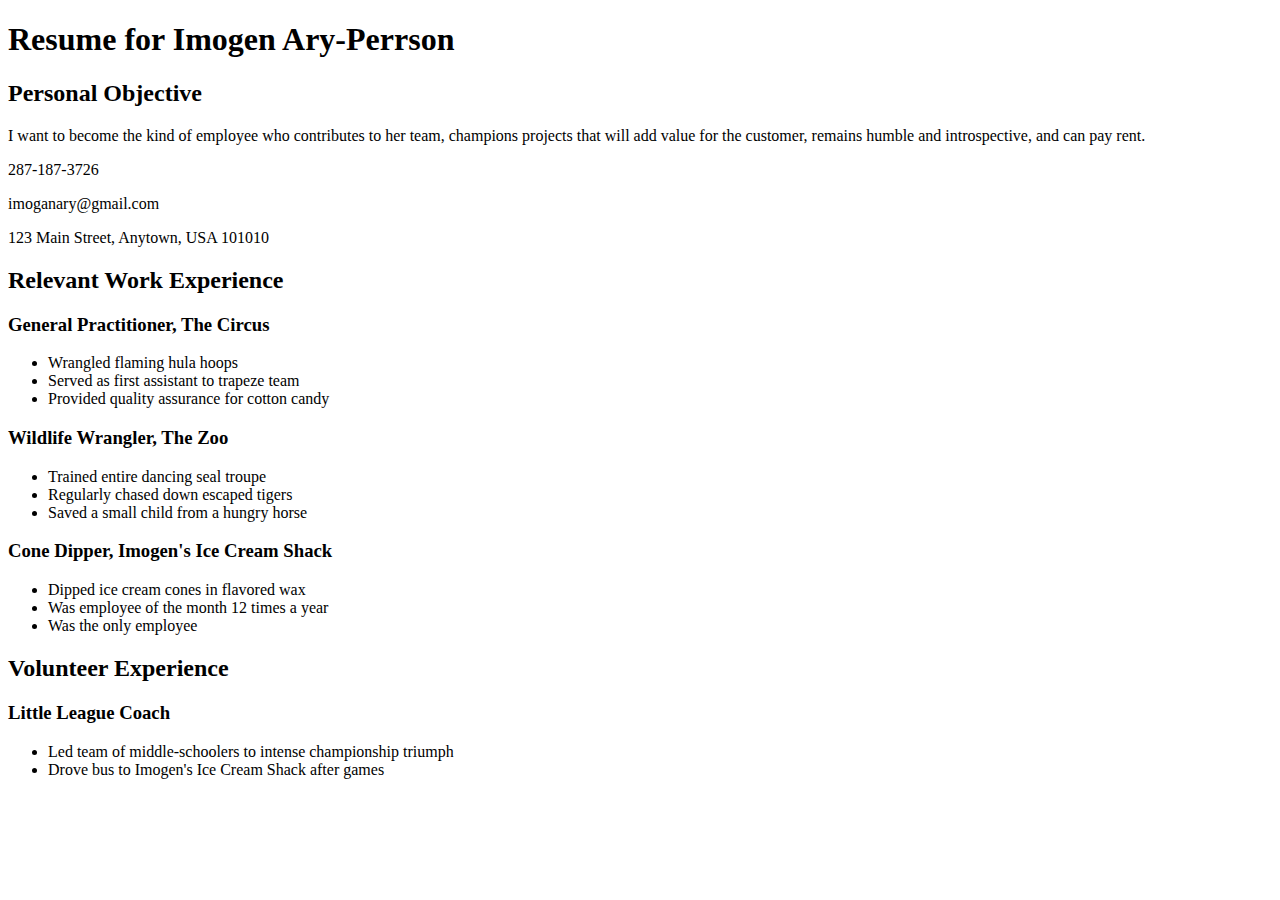
==== css/css-demo/index.html @ d029184a "Merge https://github.com/Devbootcamp/phase-0-tracks" ====
<!DOCTYPE html>
<html>
<head>
  <title>Resume</title>
  <!-- We're using Google Fonts, which you can also do on your sites, but you don't need to know how for any assessments in this unit. -->
  <link href='https://fonts.googleapis.com/css?family=Dancing+Script' rel='stylesheet' type='text/css'>
  
</head>
<body>
  <h1 id="resume-title">Resume for Imogen Ary-Perrson</h1>
  <section id="personal-objective">
    <h2>Personal Objective</h2>
    <p>I want to become the kind of employee who contributes to her team, champions projects that will add value for the customer, remains humble and introspective, and can pay rent.</p>
  </section>
  <section id="contact-info">
    <p>287-187-3726</p>
    <p>imoganary@gmail.com</p>
    <p>123 Main Street, Anytown, USA 101010</p>
  </section>

  <section id="work-experience">
    <h2 class="experience-category">Relevant Work Experience</h2>
    <section class="job">
      <h3>General Practitioner, The Circus</h3>
      <ul>
        <li>Wrangled flaming hula hoops</li>
        <li>Served as first assistant to trapeze team</li>
        <li class="featured">Provided quality assurance for cotton candy</li>
      </ul>
    </section>
    <section class="job">
      <h3>Wildlife Wrangler, The Zoo</h3>
      <ul>
        <li>Trained entire dancing seal troupe</li>
        <li>Regularly chased down escaped tigers</li>
        <li class="featured">Saved a small child from a hungry horse</li>
      </ul>
    </section>
    <section class="job">
      <h3>Cone Dipper, Imogen's Ice Cream Shack</h3>
      <ul>
        <li>Dipped ice cream cones in flavored wax</li>
        <li class="featured">Was employee of the month 12 times a year</li>
        <li>Was the only employee</li>
      </ul>
    </section>
  </section>

  <section id="volunteer-experience">
    <h2 class="experience-category">Volunteer Experience</h1>
    <section class="volunteer-gig">
      <h3>Little League Coach</h3>
      <ul>
        <li>Led team of middle-schoolers to intense championship triumph</li>
        <li>Drove bus to Imogen's Ice Cream Shack after games</li>
      </ul>
    </section>
  </section>
</body>
</html>
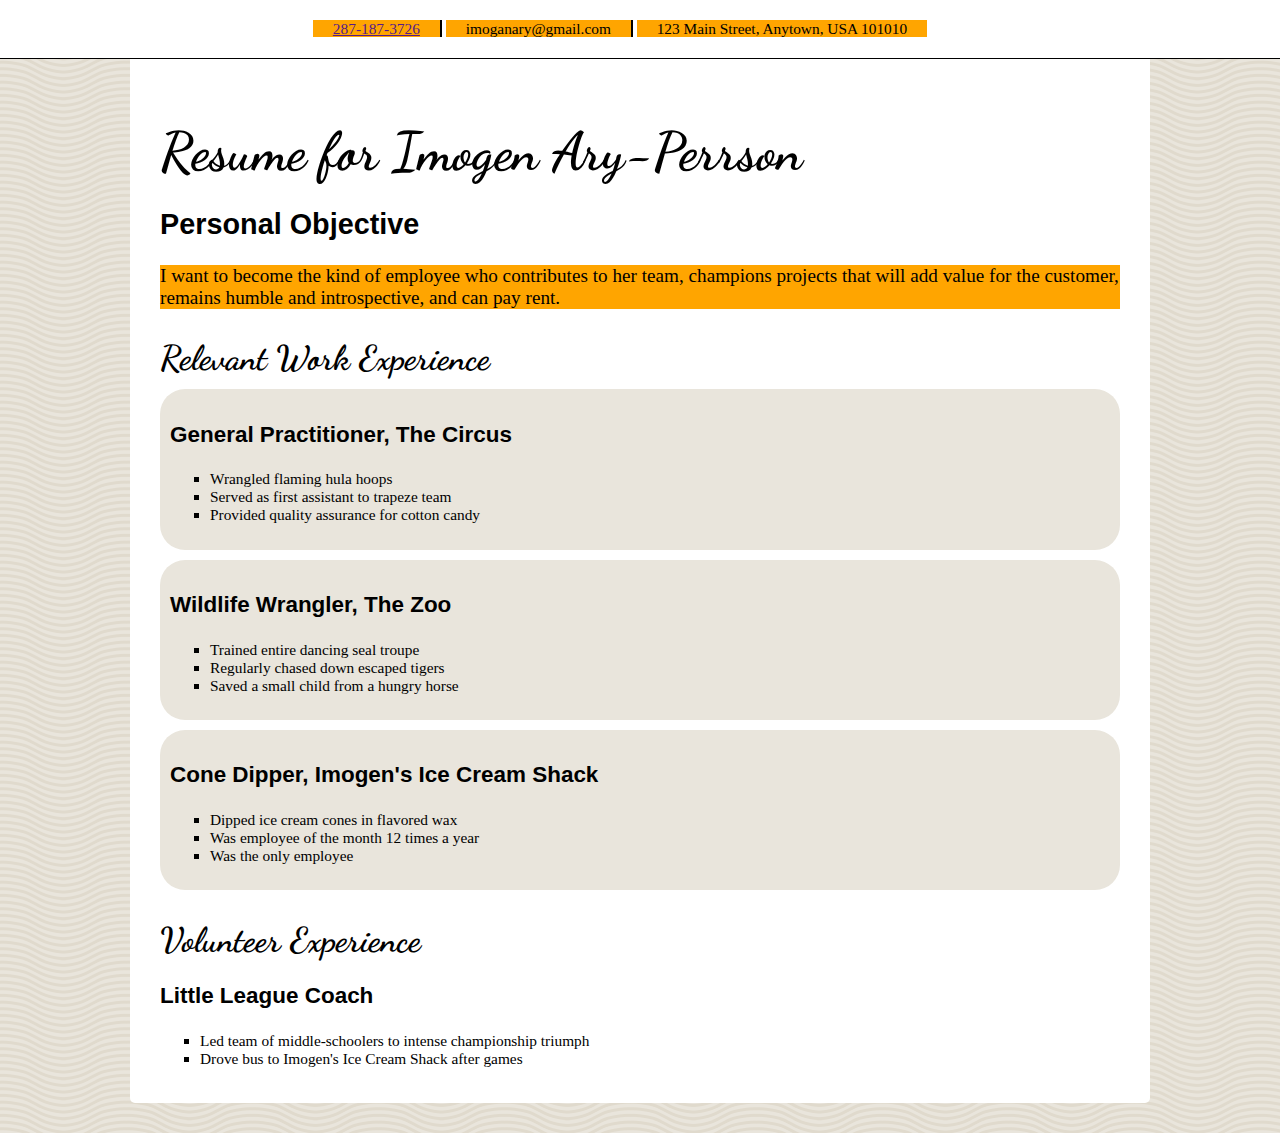
==== commit 51a28bbe: "Finish PP 3.2" ====
--- a/css/css-demo/index.html
+++ b/css/css-demo/index.html
@@ -4,7 +4,11 @@
   <title>Resume</title>
   <!-- We're using Google Fonts, which you can also do on your sites, but you don't need to know how for any assessments in this unit. -->
   <link href='https://fonts.googleapis.com/css?family=Dancing+Script' rel='stylesheet' type='text/css'>
-  
+  <link rel="stylesheet" href="styles/elegant-styles.css" type="text/css">
+  <link rel="stylesheet" type="text/css" href="styles/fixed-contact.css">
+  <link rel="stylesheet" type="text/css" href="styles/practice.css">
+
+
 </head>
 <body>
   <h1 id="resume-title">Resume for Imogen Ary-Perrson</h1>
@@ -13,7 +17,7 @@
     <p>I want to become the kind of employee who contributes to her team, champions projects that will add value for the customer, remains humble and introspective, and can pay rent.</p>
   </section>
   <section id="contact-info">
-    <p>287-187-3726</p>
+    <p><a href="">287-187-3726</a></p>
     <p>imoganary@gmail.com</p>
     <p>123 Main Street, Anytown, USA 101010</p>
   </section>
@@ -22,7 +26,7 @@
     <h2 class="experience-category">Relevant Work Experience</h2>
     <section class="job">
       <h3>General Practitioner, The Circus</h3>
-      <ul>
+      <ul class="unordered-list">
         <li>Wrangled flaming hula hoops</li>
         <li>Served as first assistant to trapeze team</li>
         <li class="featured">Provided quality assurance for cotton candy</li>
@@ -30,7 +34,7 @@
     </section>
     <section class="job">
       <h3>Wildlife Wrangler, The Zoo</h3>
-      <ul>
+      <ul class="unordered-list">
         <li>Trained entire dancing seal troupe</li>
         <li>Regularly chased down escaped tigers</li>
         <li class="featured">Saved a small child from a hungry horse</li>
@@ -38,7 +42,7 @@
     </section>
     <section class="job">
       <h3>Cone Dipper, Imogen's Ice Cream Shack</h3>
-      <ul>
+      <ul class="unordered-list">
         <li>Dipped ice cream cones in flavored wax</li>
         <li class="featured">Was employee of the month 12 times a year</li>
         <li>Was the only employee</li>
@@ -50,11 +54,11 @@
     <h2 class="experience-category">Volunteer Experience</h1>
     <section class="volunteer-gig">
       <h3>Little League Coach</h3>
-      <ul>
+      <ul class="unordered-list">
         <li>Led team of middle-schoolers to intense championship triumph</li>
         <li>Drove bus to Imogen's Ice Cream Shack after games</li>
       </ul>
     </section>
   </section>
 </body>
-</html>+</html>
--- a/css/css-demo/styles/elegant-styles.css
+++ b/css/css-demo/styles/elegant-styles.css
@@ -0,0 +1,66 @@
+/* You can use an HTML tag as a selector ... */
+
+html {
+  background-image: url("../images/wov.png");
+}
+
+body {
+  font-family: "Georgia", serif;
+  padding: 20px 30px;
+  border-radius: 5px;
+  background-color: white;
+  margin: 30px auto;
+  max-width: 960px;
+  font-size: 1.2em;
+}
+
+ul {
+  list-style-type: square;
+}
+
+/* You can select multiple tags at once! */
+
+h1, h2, h3, h4, h5, h6 {
+  font-family: "Helvetica", sans-serif;
+}
+
+/* 
+
+You can select a class (preceded by a period) 
+or ID (preceded by a hash).
+
+In HTML, a class is assigned like this:
+<p class="your-class-here">some text</p>
+
+An ID is assigned like this:
+<p id="your-id-here">some text</p>
+
+A given ID should only be used once in a document.
+A given class can be used multiple times in a document.
+
+*/
+
+.experience-category, #resume-title {
+  font-family: 'Dancing Script', cursive;
+  margin-bottom: 0;
+}
+
+/* You can use a tag AND a class
+to make the rule more specific. */
+
+h2.experience-category {
+  font-size: 1.8em;
+}
+
+h1#resume-title {
+  font-size: 2.8em;
+  margin-top: 0;
+}
+
+/* You can select the child tag of
+an element of a certain class (the p
+is nested inside the contact-info section) */
+
+#contact-info p {
+  line-height: .8;
+}
--- a/css/css-demo/styles/fixed-contact.css
+++ b/css/css-demo/styles/fixed-contact.css
@@ -0,0 +1,29 @@
+section#contact-info {
+  position: fixed;
+  top: 0px;
+  right: 0px;
+  text-align: center;
+  width: 100%;
+  background-color: white;
+  border-bottom: 1px solid black;
+  padding: 20px;
+}
+
+h1#resume-title {
+  margin-top: 70px;
+}
+
+section#contact-info p {
+  display: inline;
+  padding-right: 20px;
+  padding-left: 20px;
+  border-right: 2px solid black;
+}
+
+/* We use the last-of-type selector
+to avoid the appearance of an extra
+border. */
+
+section#contact-info p:last-of-type {
+  border-right: none;
+}--- a/css/css-demo/styles/practice.css
+++ b/css/css-demo/styles/practice.css
@@ -0,0 +1,26 @@
+#contact-info {
+font-size: .8em;
+
+}
+
+.job {
+  background-color: #e9e5dc;
+  border-radius: 25px;
+  padding: 10px;
+  margin-top: 10px;
+  margin-bottom: 10px;
+
+}
+
+.unordered-list {
+
+  font-size: .8em;
+}
+
+a:hover {
+  color: green;
+}
+
+section > p {
+  background-color: orange;
+}
